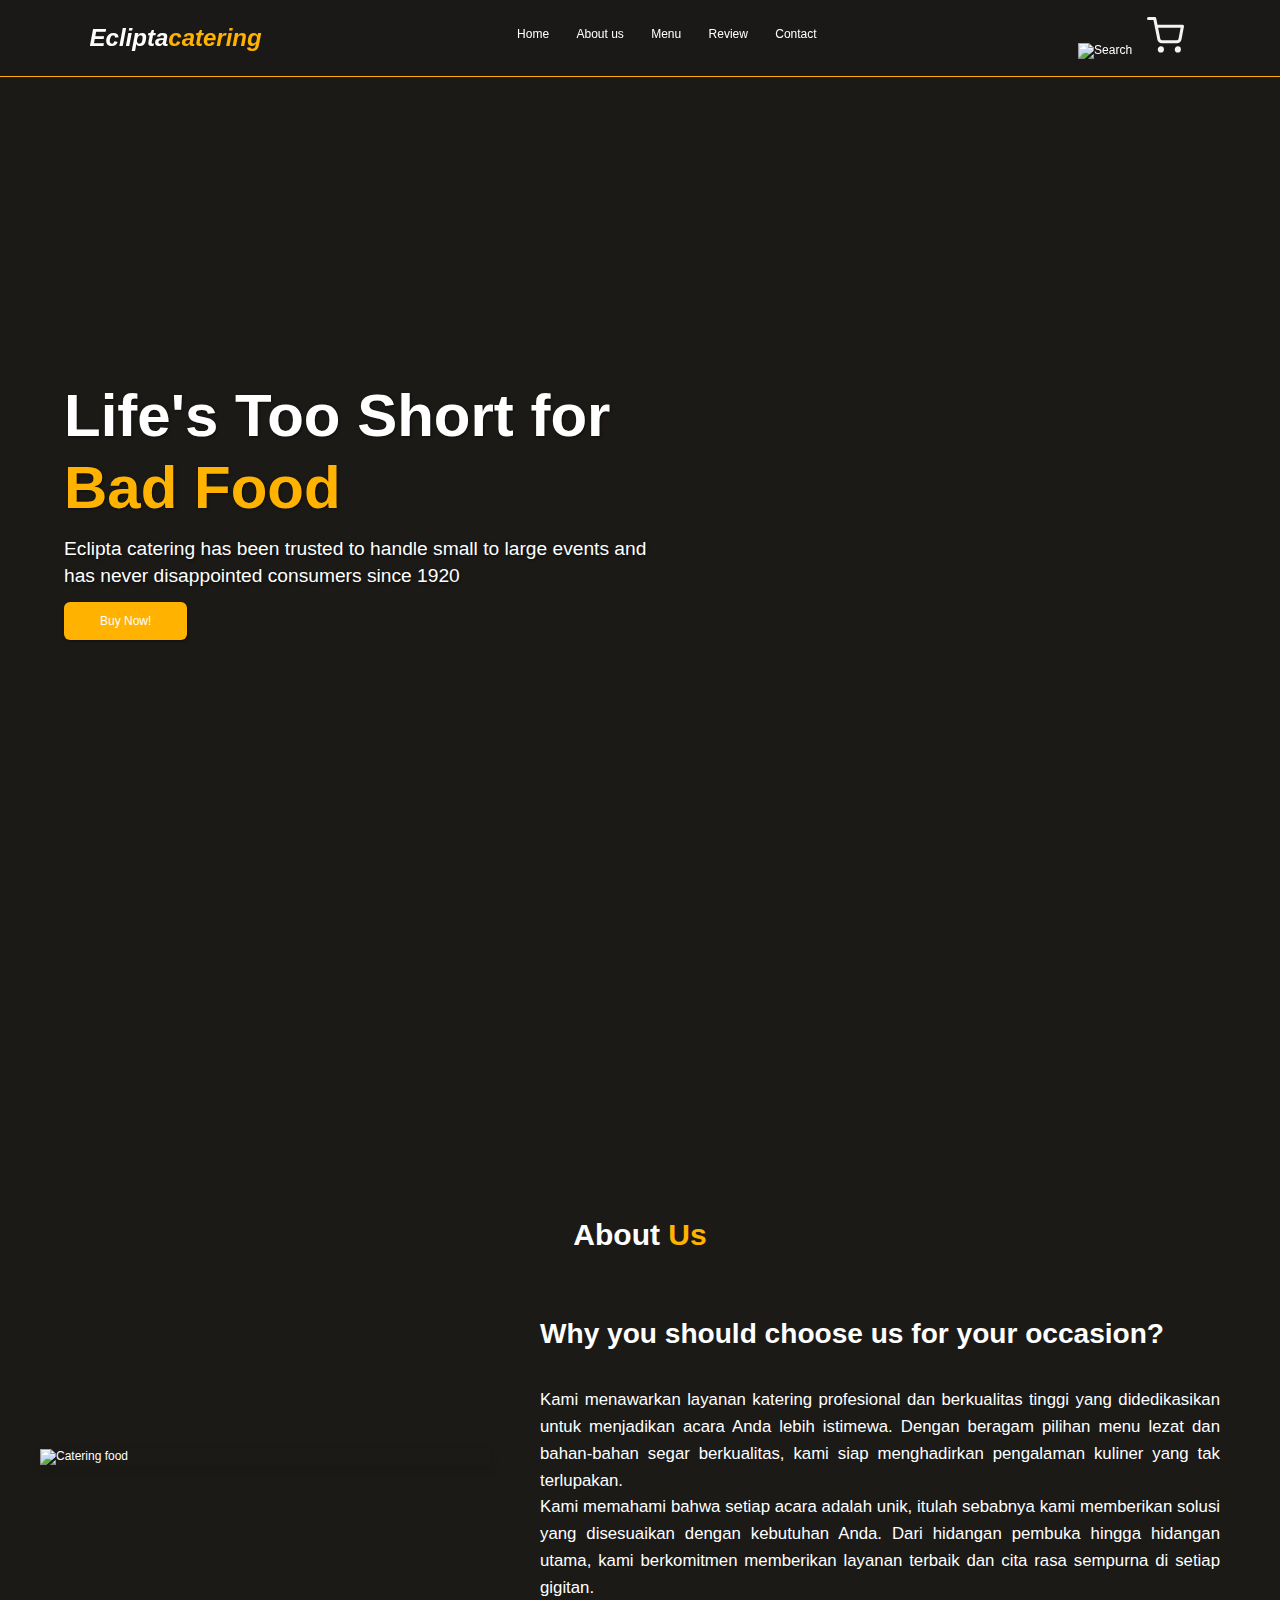
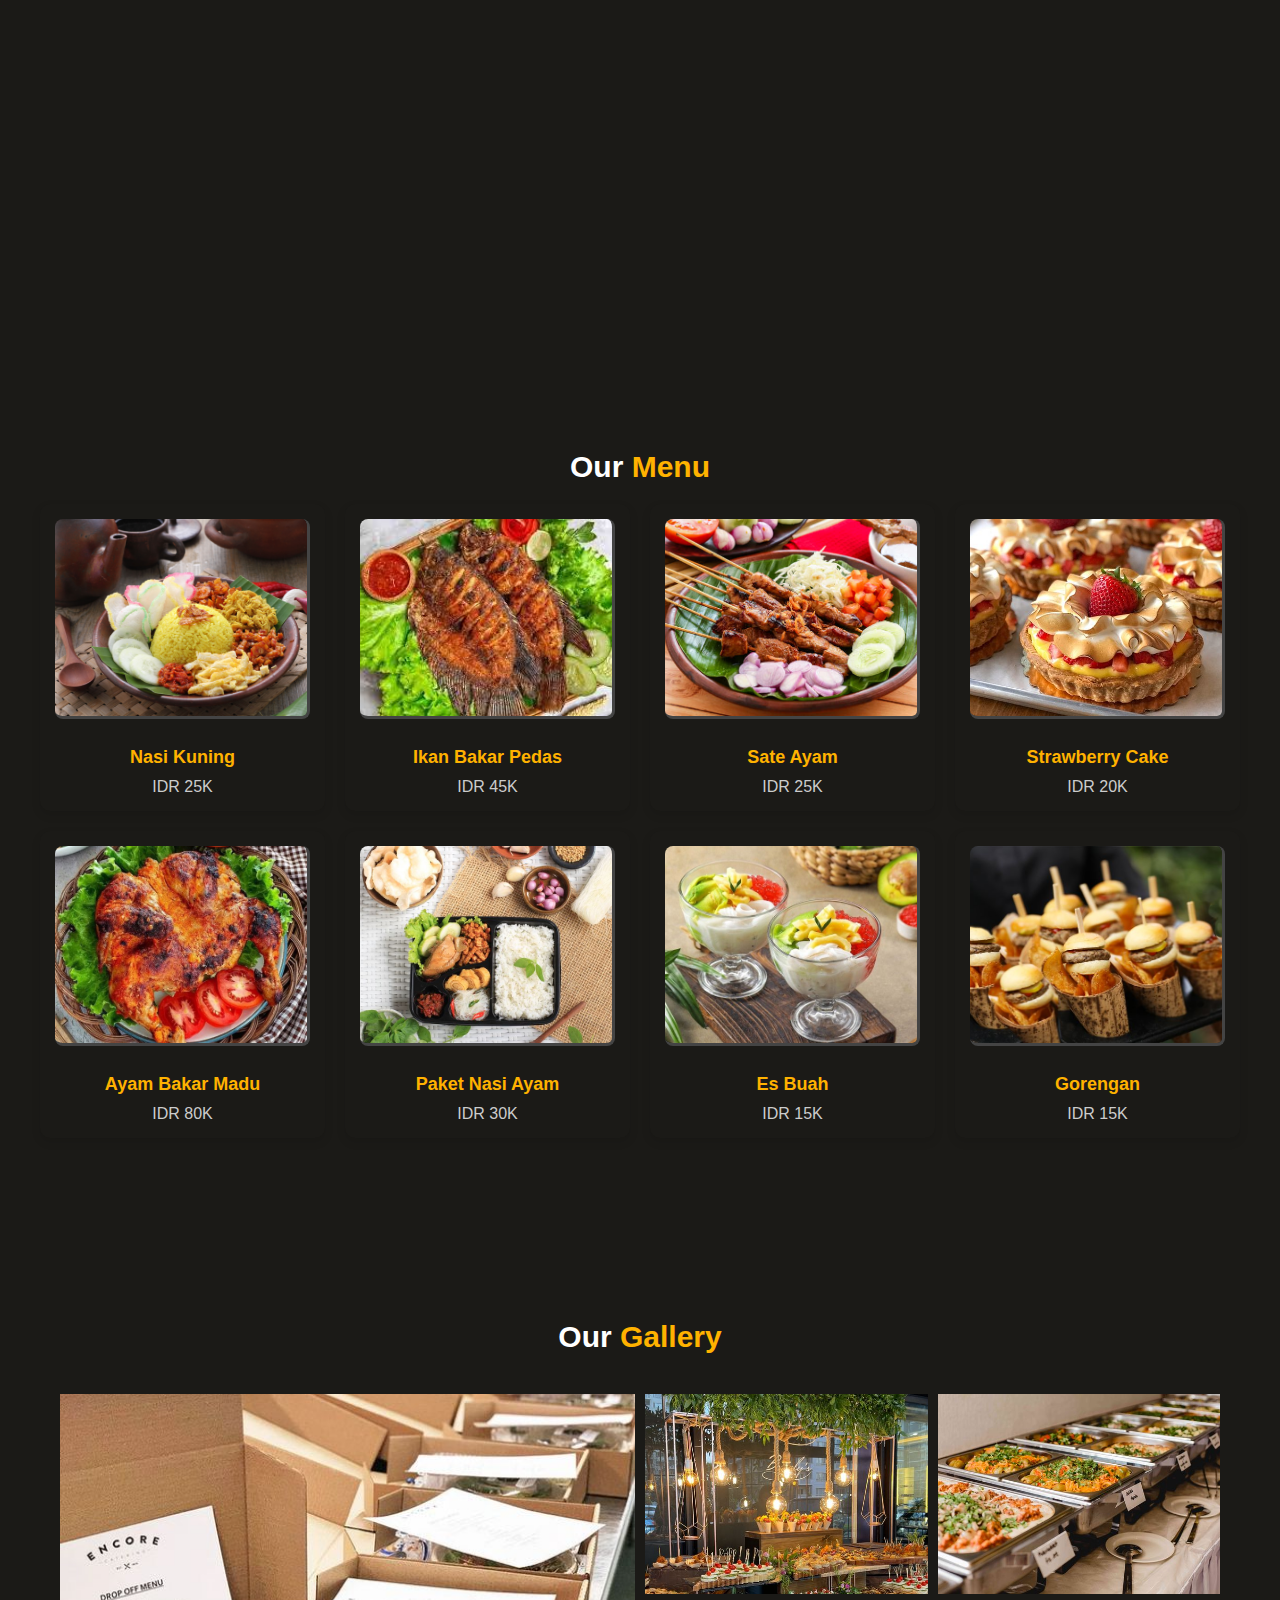
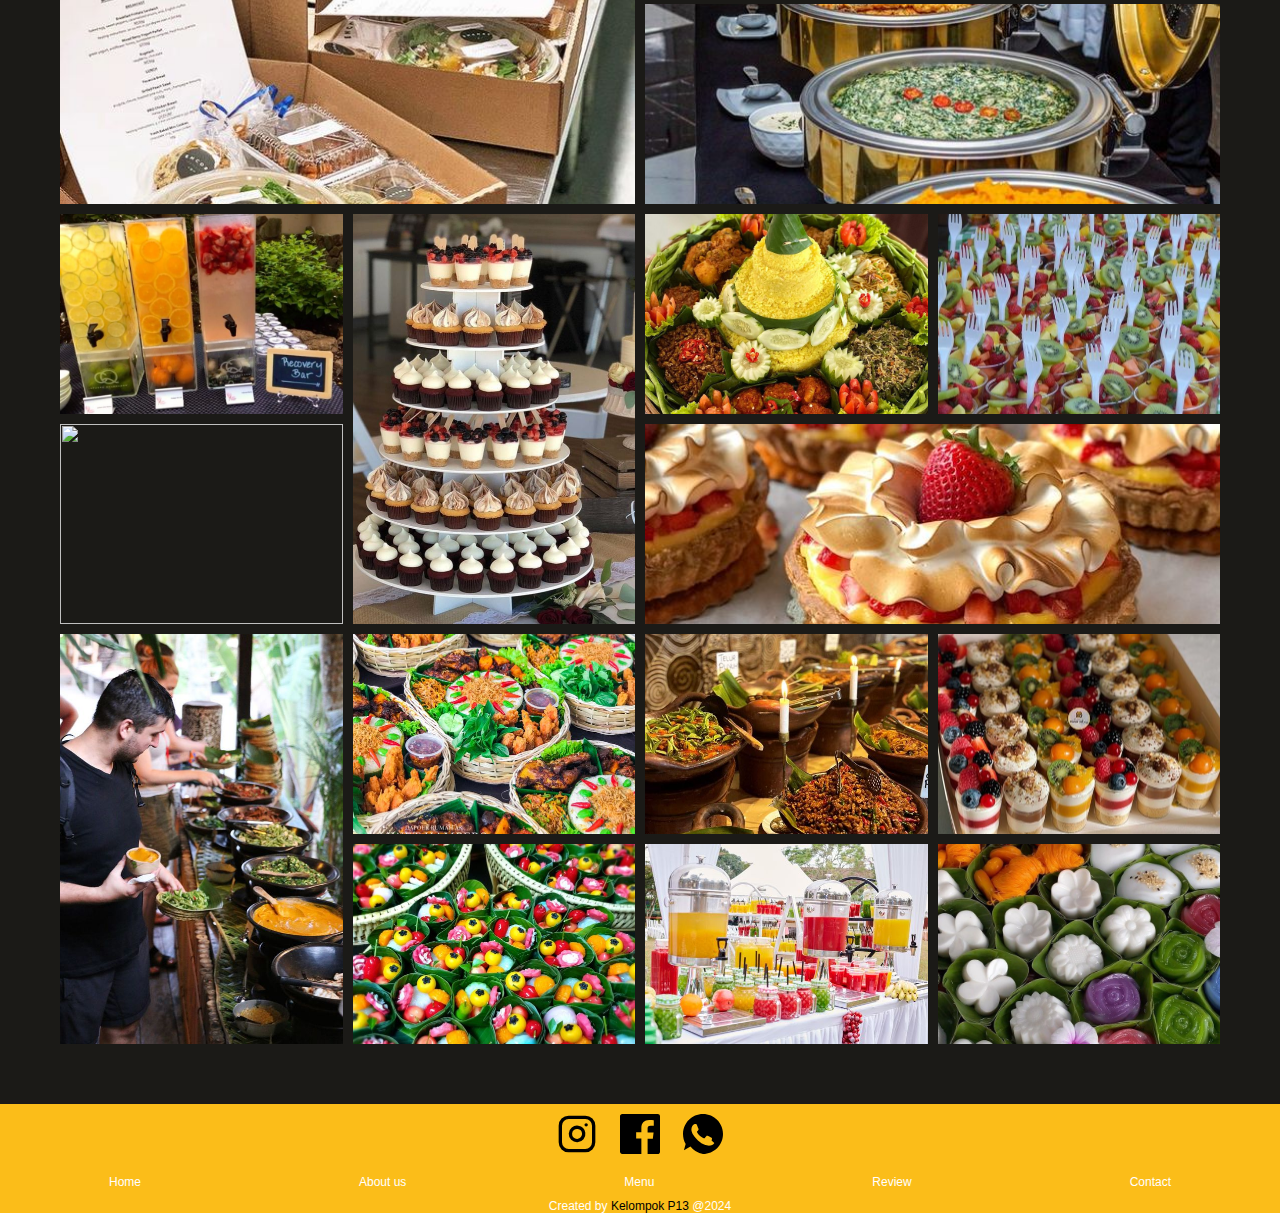
==== index.html @ a1ec5287 "Add files via upload" ====
<!DOCTYPE html>
<html lang="en">
  <head>
    <meta charset="UTF-8" />
    <meta name="viewport" content="width=device-width, initial-scale=1.0" />
    <title>Landing Page</title>
    <link rel="stylesheet" href="style.css" />
  </head>
  <body>
    <!-- Navbar -->
    <nav class="navbar">
      <div class="navbar-logo">Eclipta<span>catering</span></div>
      <div class="navbar-nav">
        <a href="#home">Home</a>
        <a href="#about-us">About us</a>
        <a href="#menu-catering">Menu</a>
        <a href="review.html">Review</a>
        <a href="review.html#contact">Contact</a>
      </div>
      <div class="navbar-extra">
        <a href="#"><img src="icon/search.svg" alt="Search" /></a>
        <!-- Mengarahkan ke halaman cart.html -->
        <a href="cart.html"><img src="icon/Shopping-cart.svg" alt="Cart" /></a>
      </div>
      <div id="hamburger-menu">☰</div>
    </nav>

    <!-- Hero Section -->
    <section class="hero" id="home">
      <div class="content">
        <h1>Life's Too Short for <span>Bad Food</span></h1>
        <p>
          Eclipta catering has been trusted to handle small to large events and
          has never disappointed consumers since 1920
        </p>
        <a
          href="https://wa.me/qr/TZUJCQ2BIKB3G1?text=Halo%20saya%20tertarik%20dengan%20layanan%20Anda"
          target="_blank"
          class="cta"
          >Buy Now!</a
        >
      </div>
    </section>

    <!-- About Us Section -->
    <section class="about-section" id="about-us">
      <div class="content">
        <h2>About <span>Us</span></h2>
        <div class="info">
          <img src="img/about-us.jpg" alt="Catering food" class="about-img" />
          <div class="text">
            <h3>
              <strong>Why you should choose us for your occasion?</strong>
            </h3>
            <p>
              Kami menawarkan layanan katering profesional dan berkualitas
              tinggi yang didedikasikan untuk menjadikan acara Anda lebih
              istimewa. Dengan beragam pilihan menu lezat dan bahan-bahan segar
              berkualitas, kami siap menghadirkan pengalaman kuliner yang tak
              terlupakan.
            </p>
            <p>
              Kami memahami bahwa setiap acara adalah unik, itulah sebabnya kami
              memberikan solusi yang disesuaikan dengan kebutuhan Anda. Dari
              hidangan pembuka hingga hidangan utama, kami berkomitmen
              memberikan layanan terbaik dan cita rasa sempurna di setiap
              gigitan.
            </p>
          </div>
        </div>
      </div>
    </section>

    <!-- Our Menu Section -->
    <section class="menu" id="menu-catering">
      <h2>Our <span>Menu</span></h2>
      <div class="menu-container">
        <div class="menu-item">
          <img src="img/nasi-kuningg.jpeg" alt="Nasi Kuning" />
          <h3>Nasi Kuning</h3>
          <p>IDR 25K</p>
        </div>

        <div class="menu-item">
          <img src="img/ikan-bakar.jfif" alt="Ikan Bakar Pedas" />
          <h3>Ikan Bakar Pedas</h3>
          <p>IDR 45K</p>
        </div>

        <div class="menu-item">
          <img src="img/sate-ayam.jpg" alt="Sate Ayam" />
          <h3>Sate Ayam</h3>
          <p>IDR 25K</p>
        </div>

        <div class="menu-item">
          <img src="img/dessert.jpg" alt="Strawberry Cake" />
          <h3>Strawberry Cake</h3>
          <p>IDR 20K</p>
        </div>

        <div class="menu-item">
          <img src="img/ayam-bakar.jpg" alt="Ayam Bakar Madu" />
          <h3>Ayam Bakar Madu</h3>
          <p>IDR 80K</p>
        </div>

        <div class="menu-item">
          <img src="img/ayam-kecap.jpg" alt="Paket Nasi Ayam" />
          <h3>Paket Nasi Ayam</h3>
          <p>IDR 30K</p>
        </div>

        <div class="menu-item">
          <img src="img/es.jpg" alt="Es Buah" />
          <h3>Es Buah</h3>
          <p>IDR 15K</p>
        </div>

        <div class="menu-item">
          <img src="img/snack.jpg" alt="Gorengan" />
          <h3>Gorengan</h3>
          <p>IDR 15K</p>
        </div>
      </div>
    </section>

    <!-- Gallery Section -->
    <section class="gallery-section" id="gallery">
      <h2>Our <span>Gallery</span></h2>
      <div class="gallery">
        <div class="gallery-item">
          <img src="img/gambar1.jpg" />
        </div>
        <div class="gallery-item">
          <img src="img/gambar2.jpg" />
        </div>
        <div class="gallery-item">
          <img src="img/gambar3.jpg" />
        </div>
        <div class="gallery-item">
          <img src="img/gambar4.jpg" />
        </div>
        <div class="gallery-item">
          <img src="img/gambar5.jpg" />
        </div>
        <div class="gallery-item">
          <img src="img/gambar8.jpg" />
        </div>
        <div class="gallery-item">
          <img src="img/gambar6.jpg" />
        </div>
        <div class="gallery-item">
          <img src="img/gambar7.jpg" />
        </div>
        <div class="gallery-item">
          <img src="img/dessert.jpg" />
        </div>
        <div class="gallery-item">
          <img src="img/about-us.jpg" />
        </div>
        <div class="gallery-item">
          <img src="img/gambar11.jpg" />
        </div>
        <div class="gallery-item">
          <img src="img/gambar10.jpg" />
        </div>
        <div class="gallery-item">
          <img src="img/gambar12.jpg" />
        </div>
        <div class="gallery-item">
          <img src="img/gambar9.jpg" />
        </div>
        <div class="gallery-item">
          <img src="img/gambar13.jpg" />
        </div>
        <div class="gallery-item">
          <img src="img/gambar15.jpg" />
        </div>
        <div class="gallery-item">
          <img src="img/gambar14.jpg" />
        </div>
      </div>
    </section>

    <!-- Bagian Footer -->
    <footer>
      <div class="social-icons">
        <a
          href="https://www.instagram.com/hmit_its?utm_source=ig_web_button_share_sheet&igsh=ZDNlZDc0MzIxNw=="
          target="_blank"
        >
          <img src="icon/ig.svg" alt="ig" />
        </a>

        <a
          href="https://www.NewsInstitutTeknologiSepuluhNopemberITS/"
          target="_blank"
        >
          <img src="icon/fb.svg" alt="fb" />
        </a>
        <a
          href="https://wa.me/qr/TZUJCQ2BIKB3G1?text=Halo%20saya%20tertarik%20dengan%20layanan%20Anda"
          target="_blank"
        >
          <img src="icon/wa.svg" alt="wa" />
        </a>
      </div>

      <nav>
        <ul>
          <li>
            <a href="#home"><i class="fas fa-home"></i><span>Home</span></a>
          </li>
          <li>
            <a href="#about-us"
              ><i class="fas fa-info-circle"></i><span>About us</span></a
            >
          </li>
          <li>
            <a href="#menu-catering"
              ><i class="fas fa-bars"></i><span>Menu</span></a
            >
          </li>
          <li>
            <a href="review.html"
              ><i class="fas fa-envelope"></i><span>Review</span></a
            >
          </li>
          <li>
            <a href="review.html#contact"
              ><i class="fas fa-envelope"></i><span>Contact</span></a
            >
          </li>
        </ul>
      </nav>
      <p>
        Created by
        <span class="black-text"
          ><a
            href="https://github.com/lasturas/pweb-HTML_CSS-P13-2024"
            target="_blank"
            >Kelompok P13</a
          ></span
        >
        @2024
      </p>
    </footer>
  </body>
</html>
---- style.css ----
:root {
  --primary-color: #ffb200;
  --bg-color: #1b1a17;
  --text-color: white;
}

* {
  margin: 0;
  padding: 0;
  box-sizing: border-box;
  outline: none;
  border: none;
  text-decoration: none;
  box-sizing: border-box;
}

html {
  scroll-behavior: smooth;
}

body {
  font-family: "Poppins", sans-serif;
  background-color: var(--bg-color);
  color: var(--text-color);
  padding-top: 60px; /* Tambahkan jarak agar konten tidak menabrak navbar */
}

/* Navbar */
.navbar {
  display: flex;
  justify-content: space-between;
  align-items: center;
  padding: 1.4rem 7%;
  background-color: rgba(27, 26, 23, 0.9);
  border-bottom: 1px solid var(--primary-color);
  position: fixed;
  top: 0;
  left: 0;
  right: 0;
  z-index: 1000;
}

.navbar .navbar-logo {
  font-size: 2rem;
  font-weight: 700;
  color: var(--text-color);
  font-style: italic;
}

.navbar .navbar-logo span {
  color: var(--primary-color);
}

.navbar .navbar-nav a {
  color: var(--text-color);
  display: inline-block;
  font-size: 1rem;
  margin: 0 1rem;
}

.navbar .navbar-nav a:hover {
  color: var(--primary-color);
}

.navbar .navbar-nav a::after {
  content: "";
  display: block;
  padding-bottom: 0.5rem;
  border-bottom: 0.1rem solid var(--primary-color);
  transform: scaleX(0);
  transition: 0.2s linear;
}

.navbar .navbar-nav a:hover::after {
  transform: scaleX(0.5);
}

.navbar .navbar-extra a {
  color: var(--text-color);
  margin: 0 0.5rem;
}

.navbar .navbar-extra a:hover {
  color: var(--primary-color);
}

#hamburger-menu {
  display: none;
}

/* Hero Section */
.hero {
  min-height: 100vh;
  display: flex;
  align-items: center;
  position: relative;
}

.hero::before {
  content: "";
  position: absolute;
  top: 0;
  left: 0;
  width: 100%;
  height: 100%;
  background-image: url("../img/hero-bg.png");
  background-size: cover;
  background-position: center;
  transform: scaleX(-1);
  z-index: -1;
}

.hero .content {
  padding: 1.4rem 5%;
  max-width: 60rem;
  z-index: 1;
}

.hero .content h1 {
  font-size: 5rem;
  color: var(--text-color);
  line-height: 1.2;
  text-shadow: 1px 1px 3px rgba(0, 0, 0, 0.5);
}

.hero .content h1 span {
  color: var(--primary-color);
}

.hero .content p {
  font-size: 1.6rem;
  margin-top: 1rem;
  line-height: 1.4;
  font-weight: 100;
  text-shadow: 1px 1px 3px rgba(0, 0, 0, 0.5);
}

.hero .content .cta {
  margin-top: 1rem;
  display: inline-block;
  padding: 1rem 3rem;
  font-size: 1rem;
  color: var(--text-color);
  background-color: var(--primary-color);
  border-radius: 0.5rem;
  box-shadow: 1px 1px 3px rgba(0, 0, 0, 0.5);
}

/* About Us */
.about-section {
  min-height: 100vh;
  display: flex;
  align-items: center;
  justify-content: center;
  padding: 10px;
}

.about-section .content {
  max-width: 1200px;
  display: flex;
  flex-direction: column;
  align-items: center;
}

.about-section .info {
  display: flex;
  align-items: center;
  gap: 30px;
  margin-top: 40px;
}

.about-section .content h2 {
  font-size: 2.5rem;
  margin-bottom: 20px;
  text-color: white;
}

.about-section .content h2 span {
  color: var(--primary-color);
}

.about-img {
  width: 100%;
  max-width: 450px;
  height: auto;
  box-shadow: 0 4px 10px rgba(0, 0, 0, 0.1);
  transition: transform 0.3s;
  margin: 0;
}

.about-img:hover {
  transform: scale(1.05);
}

.text {
  font-size: 2rem;
  line-height: 1.6;
  flex: 1;
  text-color: white;
  padding: 0 20px 0 20px;
}

.text h3 {
  margin-bottom: 30px;
}

.text p {
  font-size: 1.4rem;
  font-weight: 100;
  text-align: justify;
}

/*Responsif about us*/
@media (max-width: 768px) {
  .about-section .info {
    flex-direction: column;
    align-items: center;
  }

  .about-section .content h2 {
    font-size: 2.25rem;
    margin: 20px 0 0 0;
  }

  .text {
    font-size: 1.5rem;
  }

  .about-img {
    max-width: 90%;
    margin: 0 0 0 20px;
  }

  .text h3 {
    margin-bottom: 10px;
  }
}

/*-- Menu --*/
.menu {
  min-height: 100vh;
  align-items: center;
  justify-content: center;
  margin-right: 0px;
  padding: 70px;
  margin-top: 120px; /* Tambahkan jarak dari navbar */
}

.menu h2 {
  font-size: 2.5rem;
  margin-bottom: 20px;
  text-color: white;
  text-align: center;
}

.menu h2 span {
  color: var(--primary-color);
}

.menu-container {
  display: grid;
  grid-template-columns: repeat(auto-fit, minmax(250px, 1fr));
  gap: 20px;
  justify-items: center;
  margin: 0 auto;
}

.menu-item {
  background-color: var(--bg-color);
  border-radius: 8px;
  overflow: hidden;
  text-align: center;
  padding: 15px;
  width: 100%;
  max-width: 300px;
}

.menu-item img {
  width: 100%;
  aspect-ratio: 3/2;
  height: auto;
  border-bottom: 3px solid #444;
  border-right: 3px solid #444;
  border-radius: 20px;
}

.menu-item h3 {
  margin: 10px 0;
  font-size: 18px;
  font-weight: bold;
}

.menu-item p {
  font-size: 16px;
  color: #ccc;
}

.menu-item img:hover {
  transform: scale(1.05);
}

/*-- Gallery --*/
.gallery-section {
  padding: 40px 20px;
  background-color: var(--bg-color);
}

.gallery-section h2 {
  font-size: 2.5rem;
  margin-bottom: 20px;
  text-color: white;
  text-align: center;
}

.gallery-section h2 span {
  color: var(--primary-color);
}

/* Gallery grid styling */
.gallery {
  display: grid;
  grid-template-columns: repeat(4, 1fr);
  grid-auto-rows: 200px;
  grid-gap: 10px;
  padding: 20px;
  margin: 0 auto;
  max-width: 1200px;
  grid-auto-flow: dense;
}

.gallery-item {
  position: relative;
  overflow: hidden;
}

.gallery-item img {
  width: 100%;
  height: 100%;
  object-fit: cover;
  display: block;
}

/* Special layout for certain images */
.gallery-item:nth-child(1) {
  grid-column: span 2;
  grid-row: span 2;
}

.gallery-item:nth-child(2) {
  grid-row: span 1;
}

.gallery-item:nth-child(4) {
  grid-column: span 2;
}

.gallery-item:nth-child(6) {
  grid-row: span 2;
}

.gallery-item:nth-child(9) {
  grid-column: span 2;
}

.gallery-item:nth-child(11) {
  grid-row: span 2;
}

/*-- Testimonials --*/
.container {
  text-align: center;
  padding: 10px 20px;
}

h2 {
  color: white;
  margin-bottom: 40px;
  font-size: 32px;
  font-weight: 600;
}

h2 span {
  color: var(--primary-color);
}

.testimonials {
  display: flex;
  justify-content: center;
  gap: 20px;
}

.testimonial {
  background-color: #2a2a2a;
  padding: 20px;
  border-radius: 10px;
  width: 300px;
  text-align: center;
}

.testimonial:hover {
  transform: scale(1.05);
}

.testimonial-img {
  border-radius: 50%;
  width: 120px;
  height: 120px;
  margin-bottom: 15px;
  object-fit: cover;
}

.testimonial h3 {
  color: #fff;
  margin-bottom: 10px;
  font-size: 20px;
  font-weight: 600;
}

.testimonial p {
  color: #aaa;
  font-size: 16px;
}

.contact {
  margin-top: 50px;
  text-align: center;
}

.contact h3 {
  color: #fff;
  margin-bottom: 10px;
  font-size: 24px;
  font-weight: 600;
}

.contact span {
  color: #fbbd19;
}

form {
  margin-top: 20px;
}

form input,
form textarea {
  padding: 10px;
  margin: 5px;
  border-radius: 5px;
  border: 1px solid #ccc;
  width: 100%;
  max-width: 400px;
}

form input[type="submit"] {
  background-color: #fbbd19;
  color: #000;
  cursor: pointer;
}

/* Footer Section */
footer {
  background-color: #fbbd19;
  color: white;
  padding: 10px 0;
  height: 80px;
  display: flex;
  flex-direction: column;
  justify-content: space-between;
  text-align: center;
}

nav ul {
  list-style-type: none;
  padding-bottom: 10px;
  margin: 0;
  display: flex;
  justify-content: space-around;
  background-color: #fbbd19;
}

nav ul li a {
  color: white;
  text-decoration: none;
  display: flex;
  flex-direction: column;
  align-items: center;
  font-size: 12px;
}

nav ul li a i {
  font-size: 20px;
  margin-bottom: 3px;
}

nav ul li a span {
  color: white;
}

.social-icons {
  margin-bottom: 15px;
}

.social-icons a img {
  width: 40px;
  height: 40px;
  margin: 0 10px;
  transition: transform 0.3s;
}

.social-icons a:hover img {
  transform: scale(1.1);
}

footer p {
  text-align: center;
  font-size: 12px;
  background-color: #fbbd19;
}

footer a,
.black-text {
  color: black;
}

.map-container {
  display: flex;
  justify-content: center;
  width: 100%;
  max-width: 800px;
  height: 250px;
  border-radius: 10px;
  overflow: hidden;
  box-shadow: 0 0 10px rgba(0, 0, 0, 0.1);
  background-color: #333;
  margin: 20px auto;
}

.map-container iframe {
  width: 100%;
  height: 100%;
  border: none;
}

/* Media Queries */

/* Laptop */
@media (max-width: 1366px) {
  html {
    font-size: 75%;
  }
}

/* Tablet */
@media (max-width: 768px) {
  html {
    font-size: 62.5%;
  }

  #hamburger-menu {
    display: inline-block;
  }

  .navbar .navbar-nav {
    position: absolute;
    top: 100%;
    right: -100%;
    background-color: #fff;
    width: 30rem;
    height: 100vh;
    transition: 0.3s;
  }

  .navbar .navbar-nav.active {
    right: 0;
  }

  .navbar .navbar-nav a {
    color: var(--bg-color);
    display: block;
    margin: 1.5rem;
    padding: 0.5rem;
    font-size: 2rem;
  }

  .navbar .navbar-nav a::after {
    transform-origin: 0 0;
  }

  .navbar .navbar-nav a:hover::after {
    transform: scaleX(0.2);
  }
}

/* Mobile Phone */
@media (max-width: 450px) {
  html {
    font-size: 55%;
  }
}

/* Tambahan CSS untuk cart.html */
.menu {
  padding: 70px 20px;
  text-align: center;
  margin-top: 120px; /* Jarak dari navbar */
}

.menu h2 {
  font-size: 2.5rem;
  margin-bottom: 20px;
  color: var(--text-color);
}

.menu h2 span {
  color: var(--primary-color);
}

.menu-container {
  display: grid;
  grid-template-columns: repeat(auto-fit, minmax(250px, 1fr));
  gap: 20px;
  justify-items: center;
  padding: 0 20px;
}

.menu-item {
  background-color: var(--bg-color);
  border-radius: 10px;
  padding: 15px;
  text-align: center;
  width: 100%;
  max-width: 300px;
  transition: transform 0.3s ease;
  box-shadow: 0px 4px 10px rgba(0, 0, 0, 0.1);
}

.menu-item img {
  width: 100%;
  height: 200px;
  object-fit: cover;
  border-radius: 8px;
  margin-bottom: 15px;
}

.menu-item:hover {
  transform: scale(1.05);
}

.menu-item h3 {
  margin: 10px 0;
  font-size: 18px;
  font-weight: bold;
  color: var(--primary-color);
}

.menu-item p {
  font-size: 16px;
  color: #ccc;
}

.menu-item button {
  padding: 10px 20px;
  background-color: var(--primary-color);
  color: var(--text-color);
  border-radius: 5px;
  border: none;
  cursor: pointer;
  transition: background-color 0.3s ease;
}

.menu-item button:hover {
  background-color: #ff8c00;
}

label {
  font-size: 1.2rem;
  margin-right: 10px;
  color: var(--text-color);
}

select {
  padding: 10px;
  margin: 0 10px;
  background-color: var(--bg-color);
  color: var(--text-color);
  border-radius: 5px;
  border: 1px solid var(--primary-color);
  cursor: pointer;
}

select:hover {
  background-color: var(--primary-color);
  color: var(--bg-color);
}

#pagination {
  margin-top: 20px;
  display: flex;
  justify-content: center;
}

#pagination button {
  margin: 0 5px;
  padding: 10px 15px;
  font-size: 1rem;
  background-color: var(--bg-color);
  color: var(--text-color);
  border: 1px solid var(--primary-color);
  border-radius: 5px;
  cursor: pointer;
  transition: background-color 0.3s ease;
}

#pagination button:hover {
  background-color: var(--primary-color);
  color: var(--bg-color);
}

#pagination button.active {
  background-color: var(--primary-color);
  color: var(--bg-color);
}

#cart-summary {
  margin-top: 40px;
  padding: 20px;
  background-color: var(--bg-color);
  border-radius: 10px;
  text-align: center;
  box-shadow: 0px 4px 10px rgba(0, 0, 0, 0.1);
}

#cart-summary h3 {
  margin-bottom: 10px;
  color: var(--primary-color);
}

.cart-item {
  display: flex;
  justify-content: space-between;
  align-items: center;
  padding: 10px;
  border-bottom: 1px solid #444;
}

.cart-item h3 {
  font-size: 1.2rem;
  color: var(--primary-color);
}

.cart-item p {
  font-size: 1rem;
  color: #ccc;
}

.cart-item button {
  padding: 5px 10px;
  background-color: var(--primary-color);
  color: var(--text-color);
  border-radius: 5px;
  border: none;
  cursor: pointer;
  transition: background-color 0.3s ease;
}

.cart-item button:hover {
  background-color: #ff8c00;
}

#total-items,
#total-price {
  font-weight: bold;
  color: var(--primary-color);
}

#checkout {
  margin-top: 20px;
  padding: 10px 30px;
  background-color: var(--primary-color);
  color: var(--text-color);
  border-radius: 5px;
  border: none;
  cursor: pointer;
  transition: background-color 0.3s ease;
}

#checkout:hover {
  background-color: #ff8c00;
}

/* Responsiveness */
@media (max-width: 768px) {
  .menu-container {
    grid-template-columns: repeat(auto-fit, minmax(200px, 1fr));
  }

  #pagination button {
    padding: 5px 10px;
    font-size: 0.8rem;
  }
}

@media (max-width: 450px) {
  html {
    font-size: 55%;
  }

  #cart-summary {
    padding: 10px;
  }

  #pagination button {
    padding: 5px 8px;
  }
}
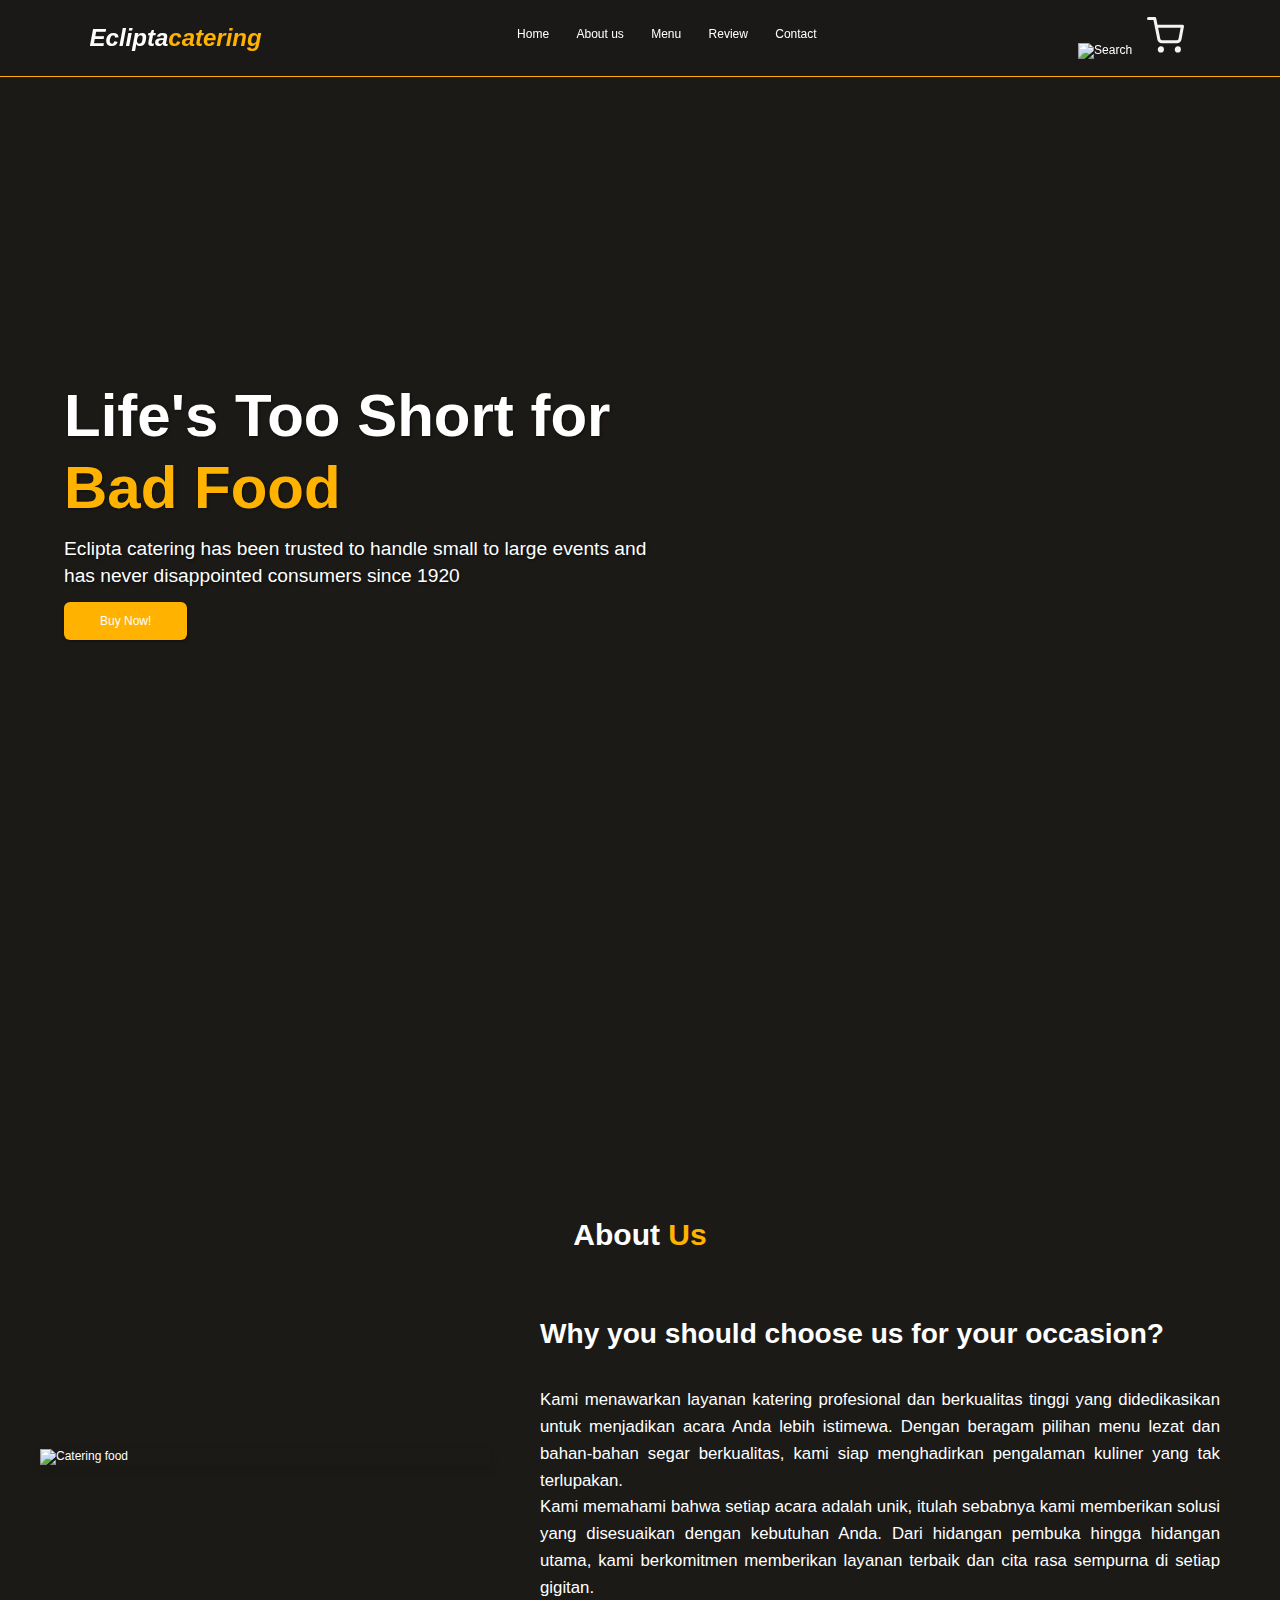
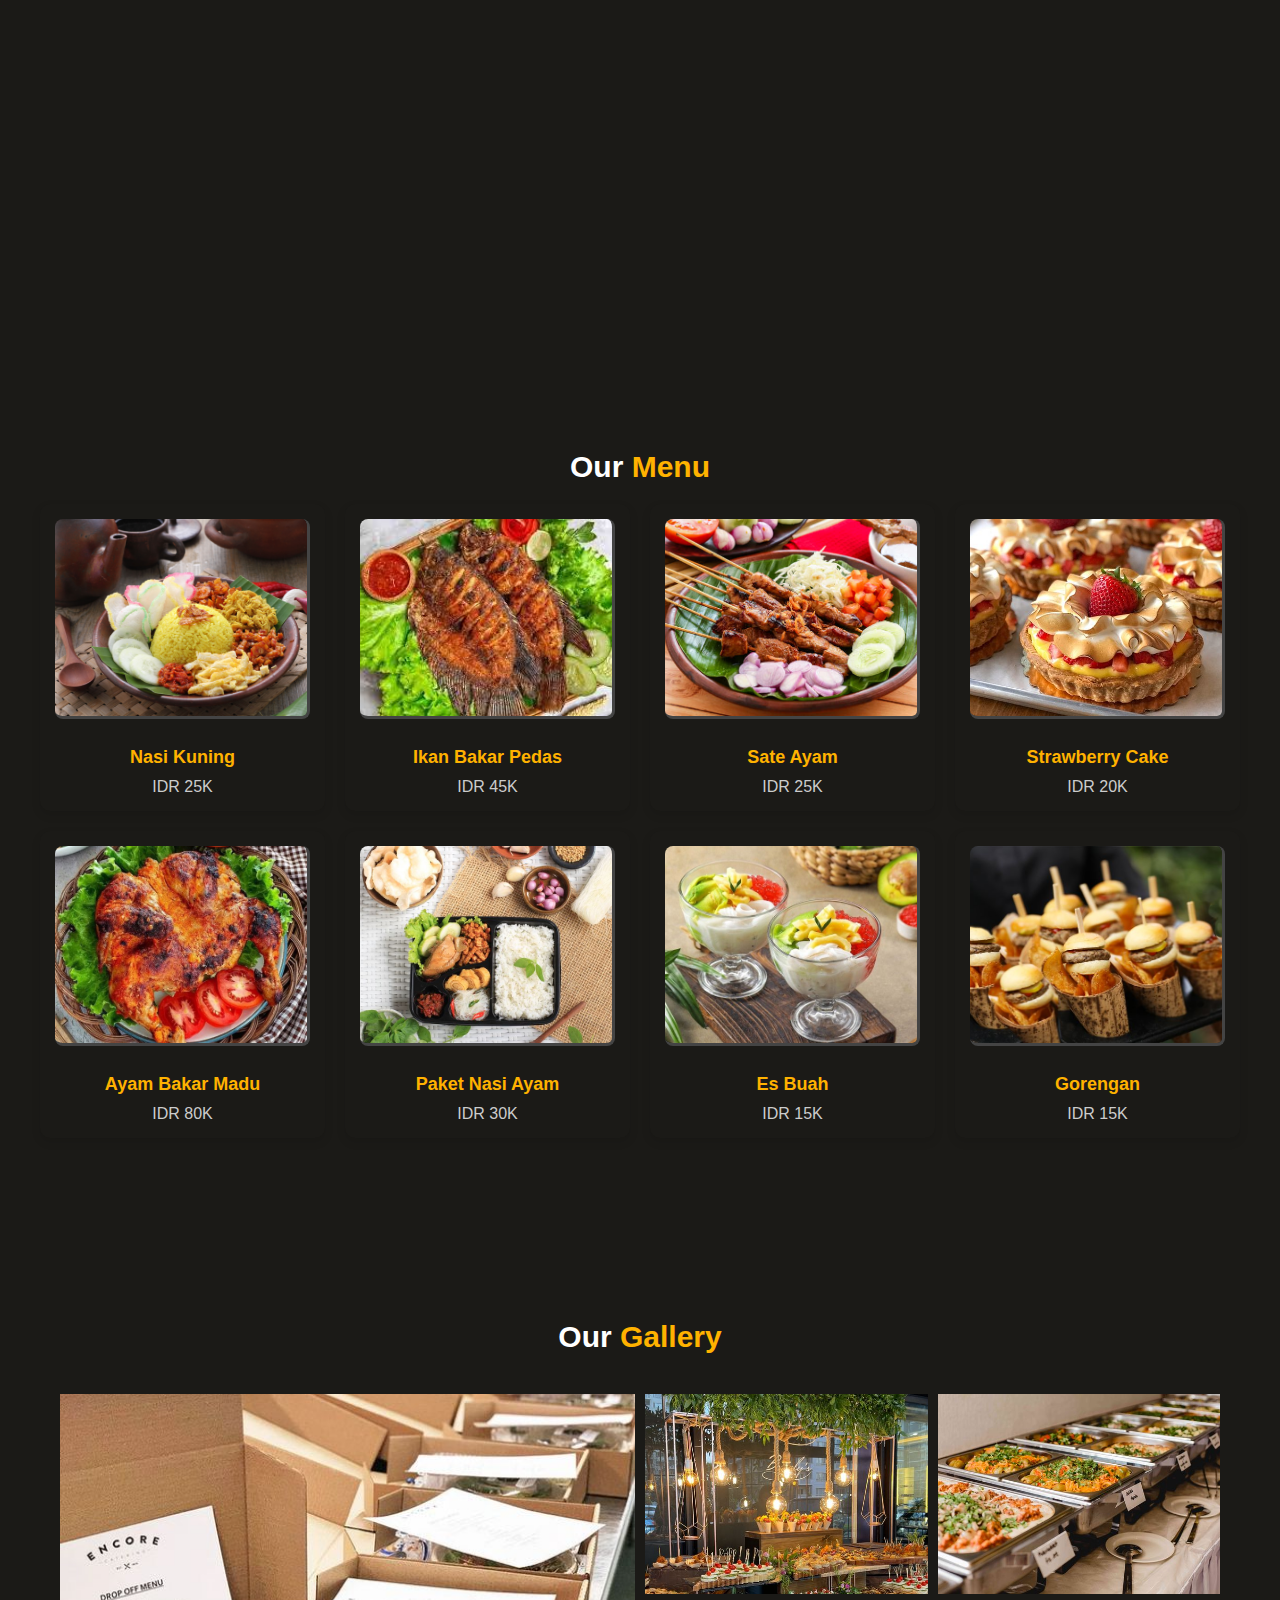
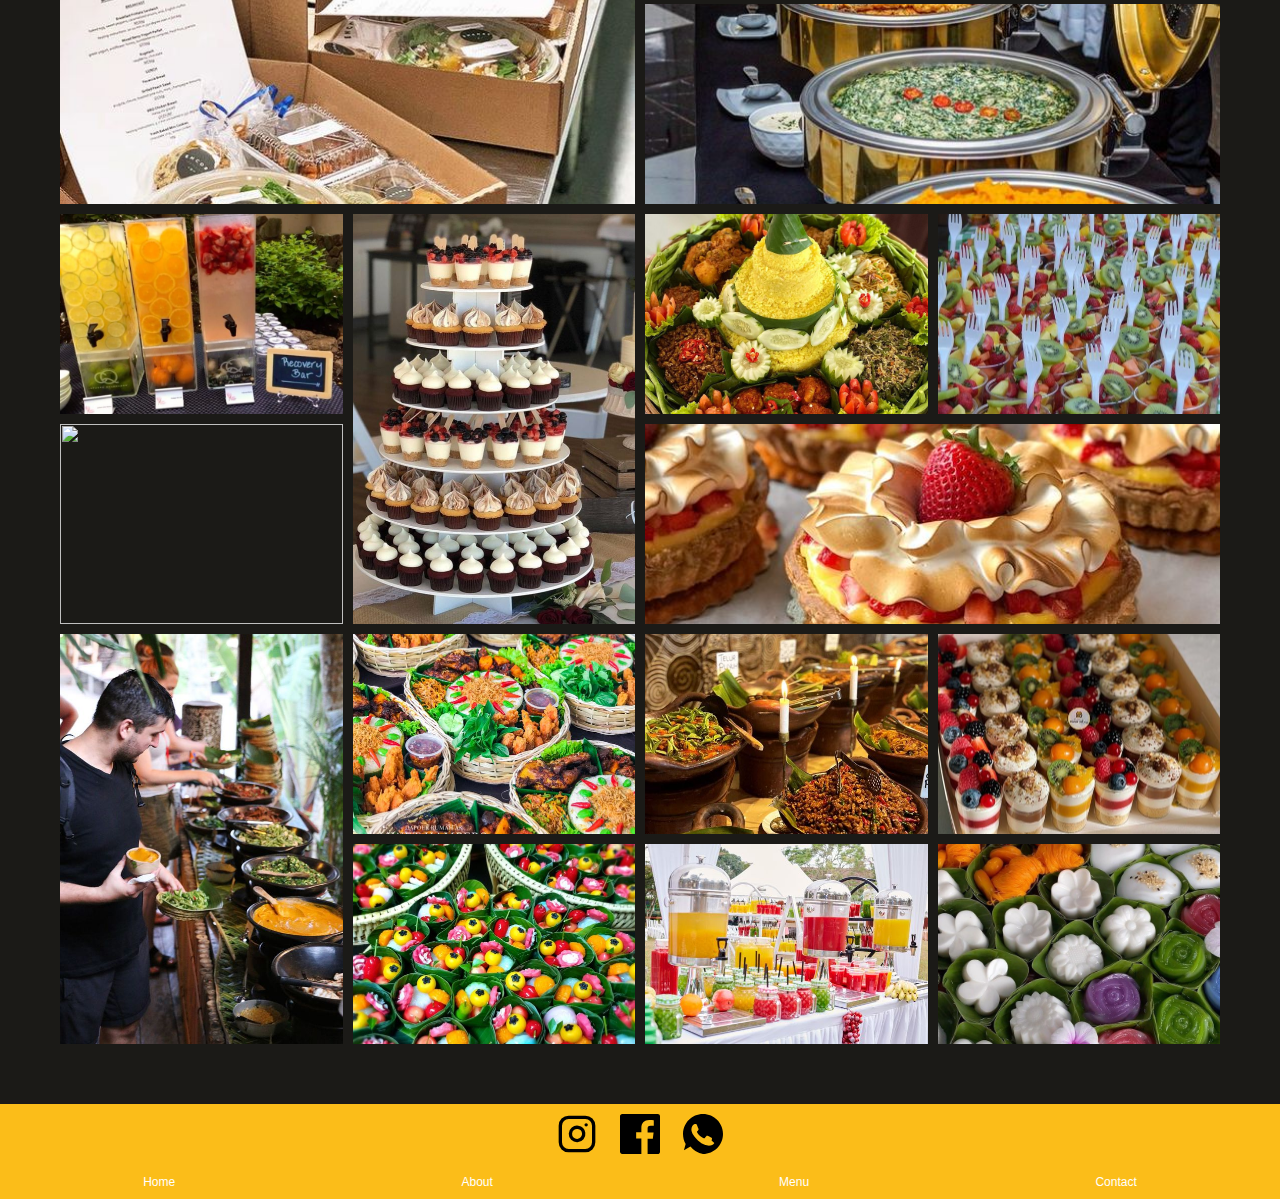
==== commit c98f4973: "woy" ====
--- a/index.html
+++ b/index.html
@@ -34,7 +34,7 @@
           has never disappointed consumers since 1920
         </p>
         <a
-          href="https://wa.me/qr/TZUJCQ2BIKB3G1?text=Halo%20saya%20tertarik%20dengan%20layanan%20Anda"
+          href="https://wa.me/6285648170852?text=Halo%20saya%20tertarik%20dengan%20layanan%20Anda"
           target="_blank"
           class="cta"
           >Buy Now!</a
@@ -214,37 +214,19 @@
           </li>
           <li>
             <a href="#about-us"
-              ><i class="fas fa-info-circle"></i><span>About us</span></a
+              ><i class="fas fa-user"></i><span>About</span></a
             >
           </li>
           <li>
             <a href="#menu-catering"
-              ><i class="fas fa-bars"></i><span>Menu</span></a
+              ><i class="fas fa-utensils"></i><span>Menu</span></a
             >
           </li>
           <li>
-            <a href="review.html"
-              ><i class="fas fa-envelope"></i><span>Review</span></a
-            >
-          </li>
-          <li>
-            <a href="review.html#contact"
-              ><i class="fas fa-envelope"></i><span>Contact</span></a
-            >
+            <a href="#contact"><i class="fas fa-envelope"></i><span>Contact</span></a>
           </li>
         </ul>
       </nav>
-      <p>
-        Created by
-        <span class="black-text"
-          ><a
-            href="https://github.com/lasturas/pweb-HTML_CSS-P13-2024"
-            target="_blank"
-            >Kelompok P13</a
-          ></span
-        >
-        @2024
-      </p>
     </footer>
   </body>
 </html>
